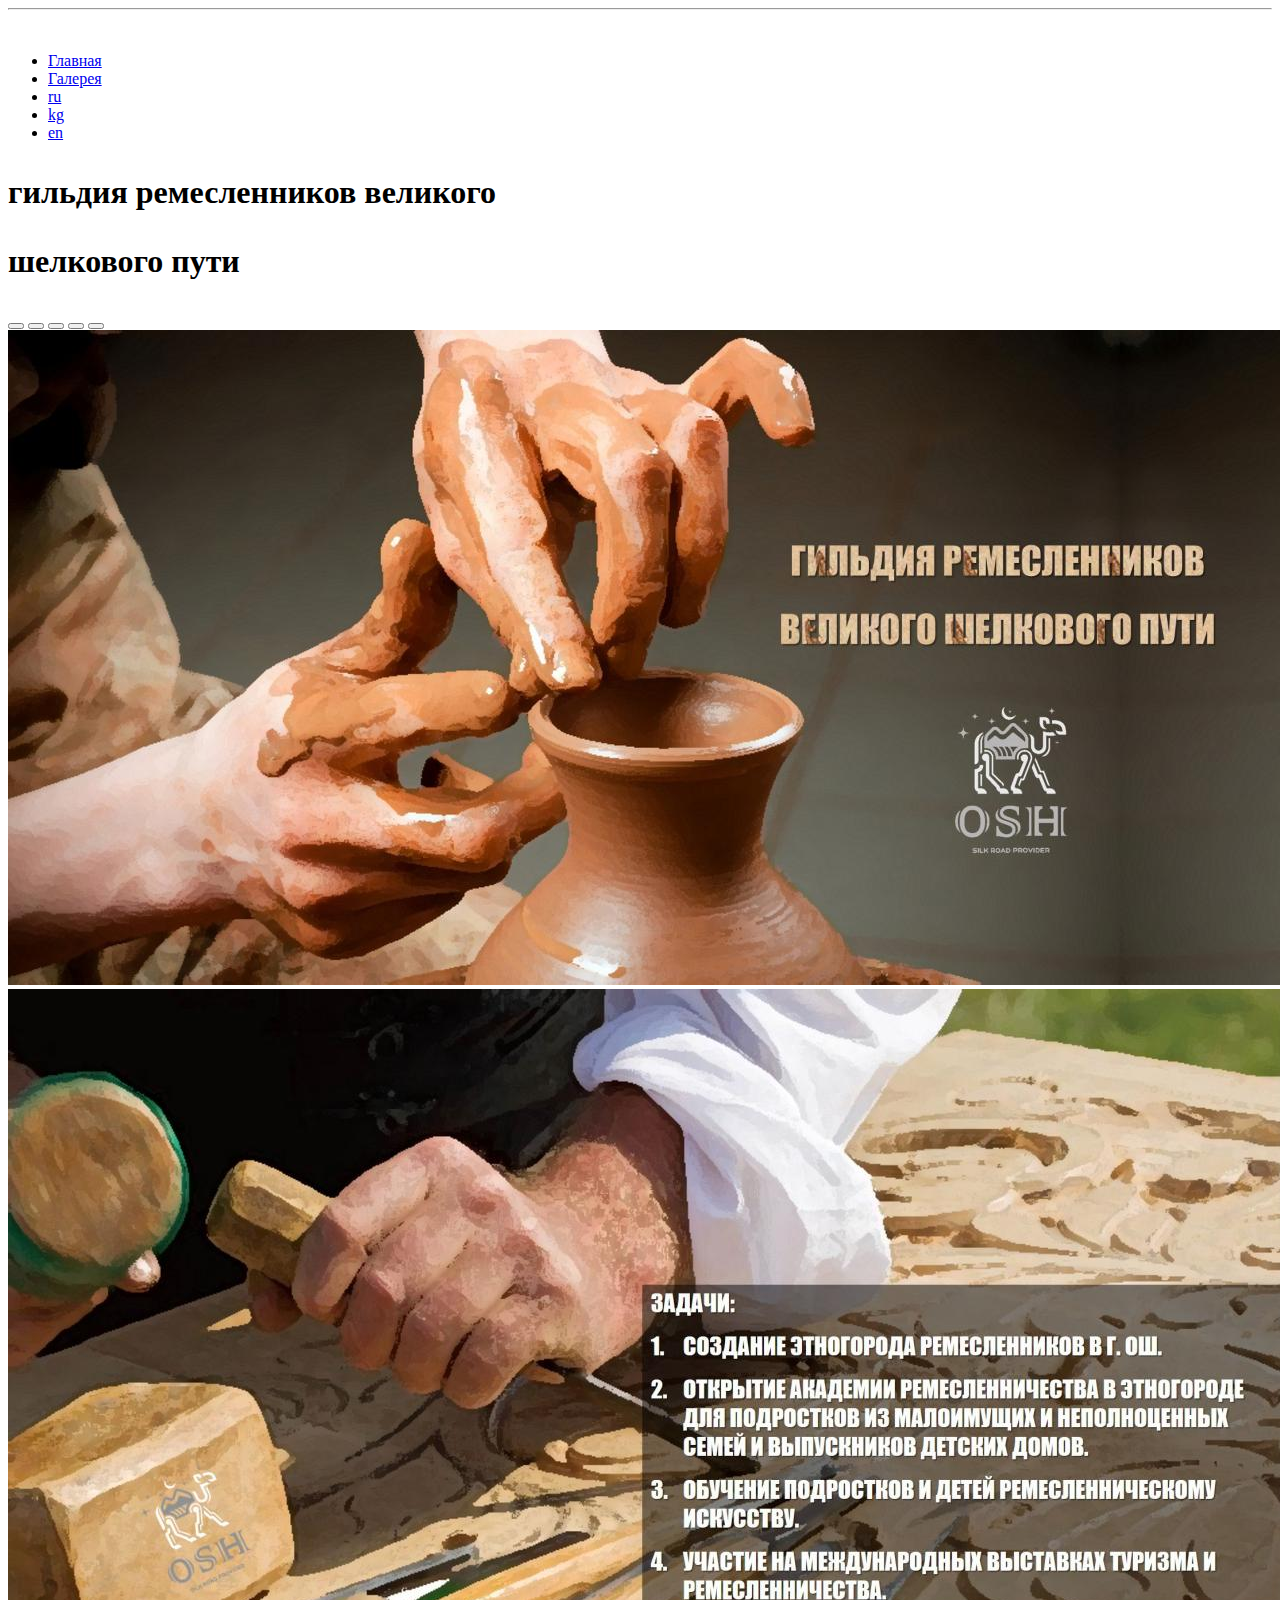
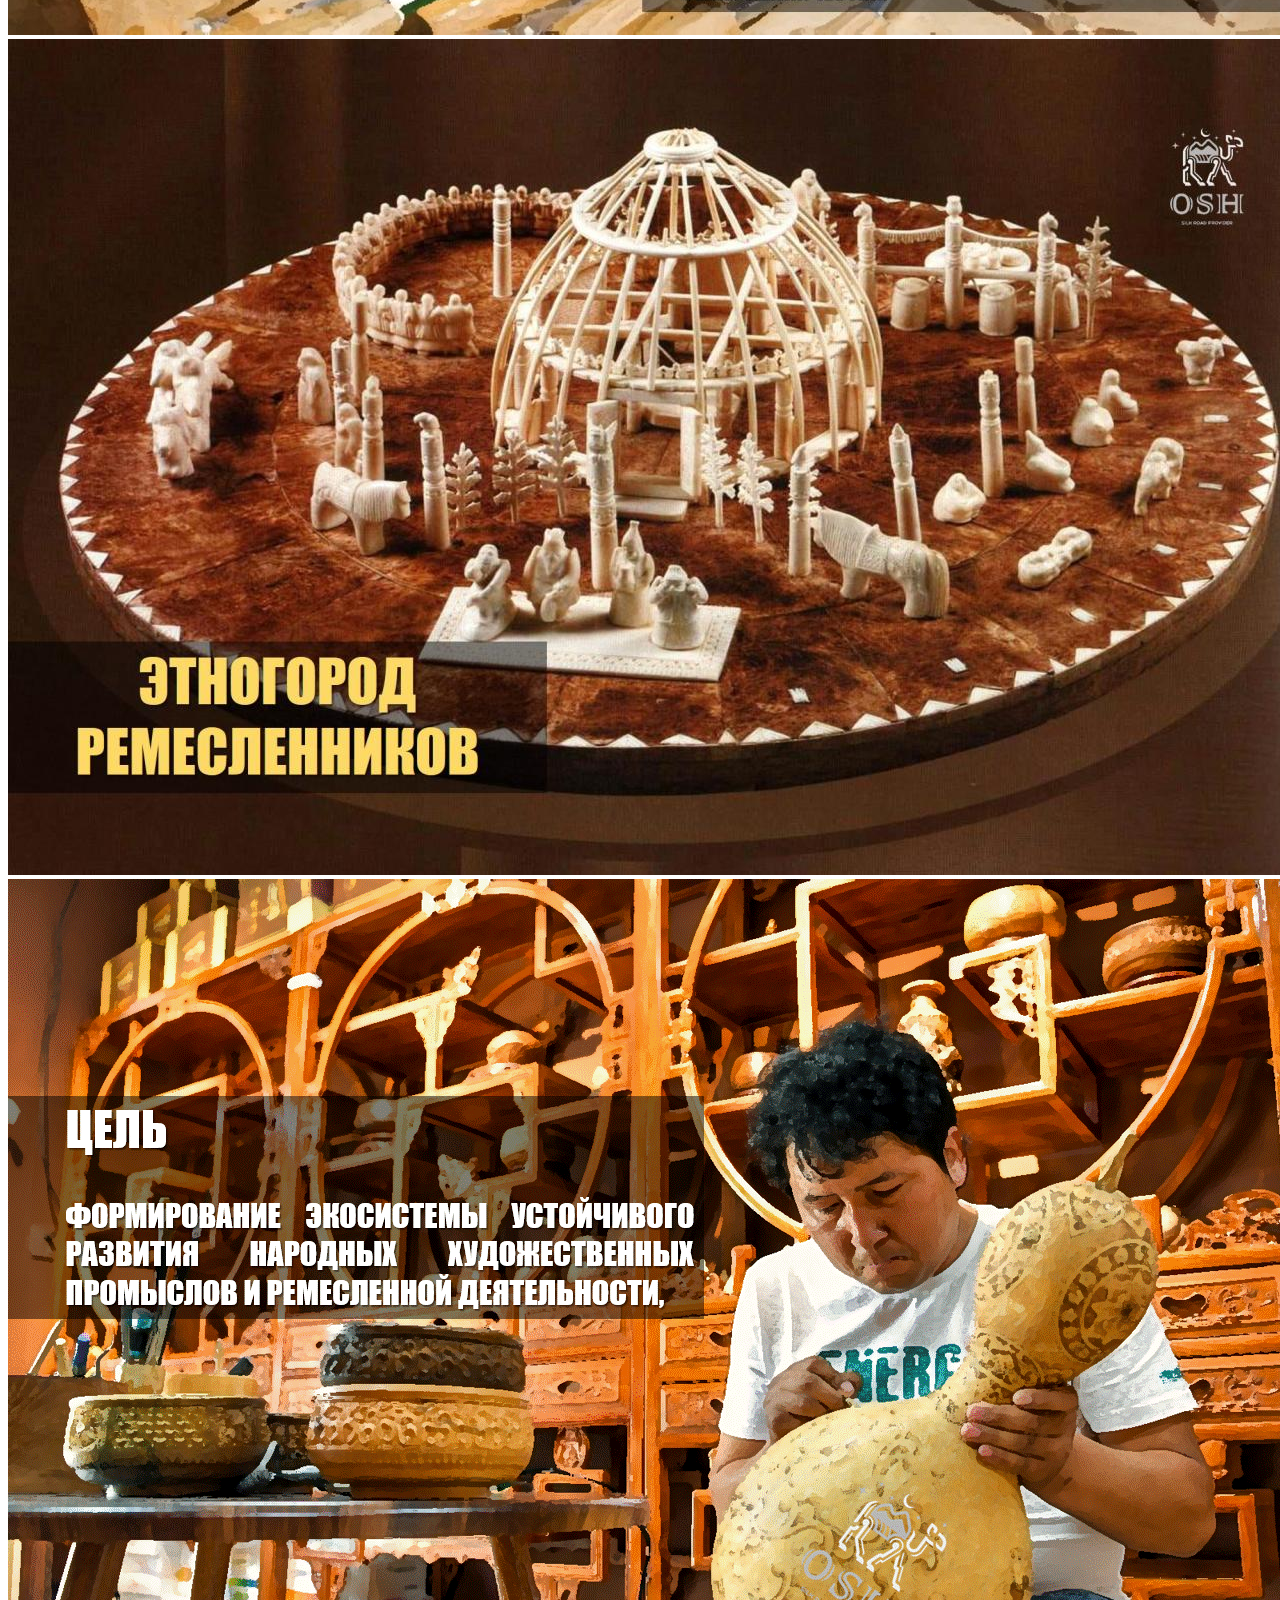
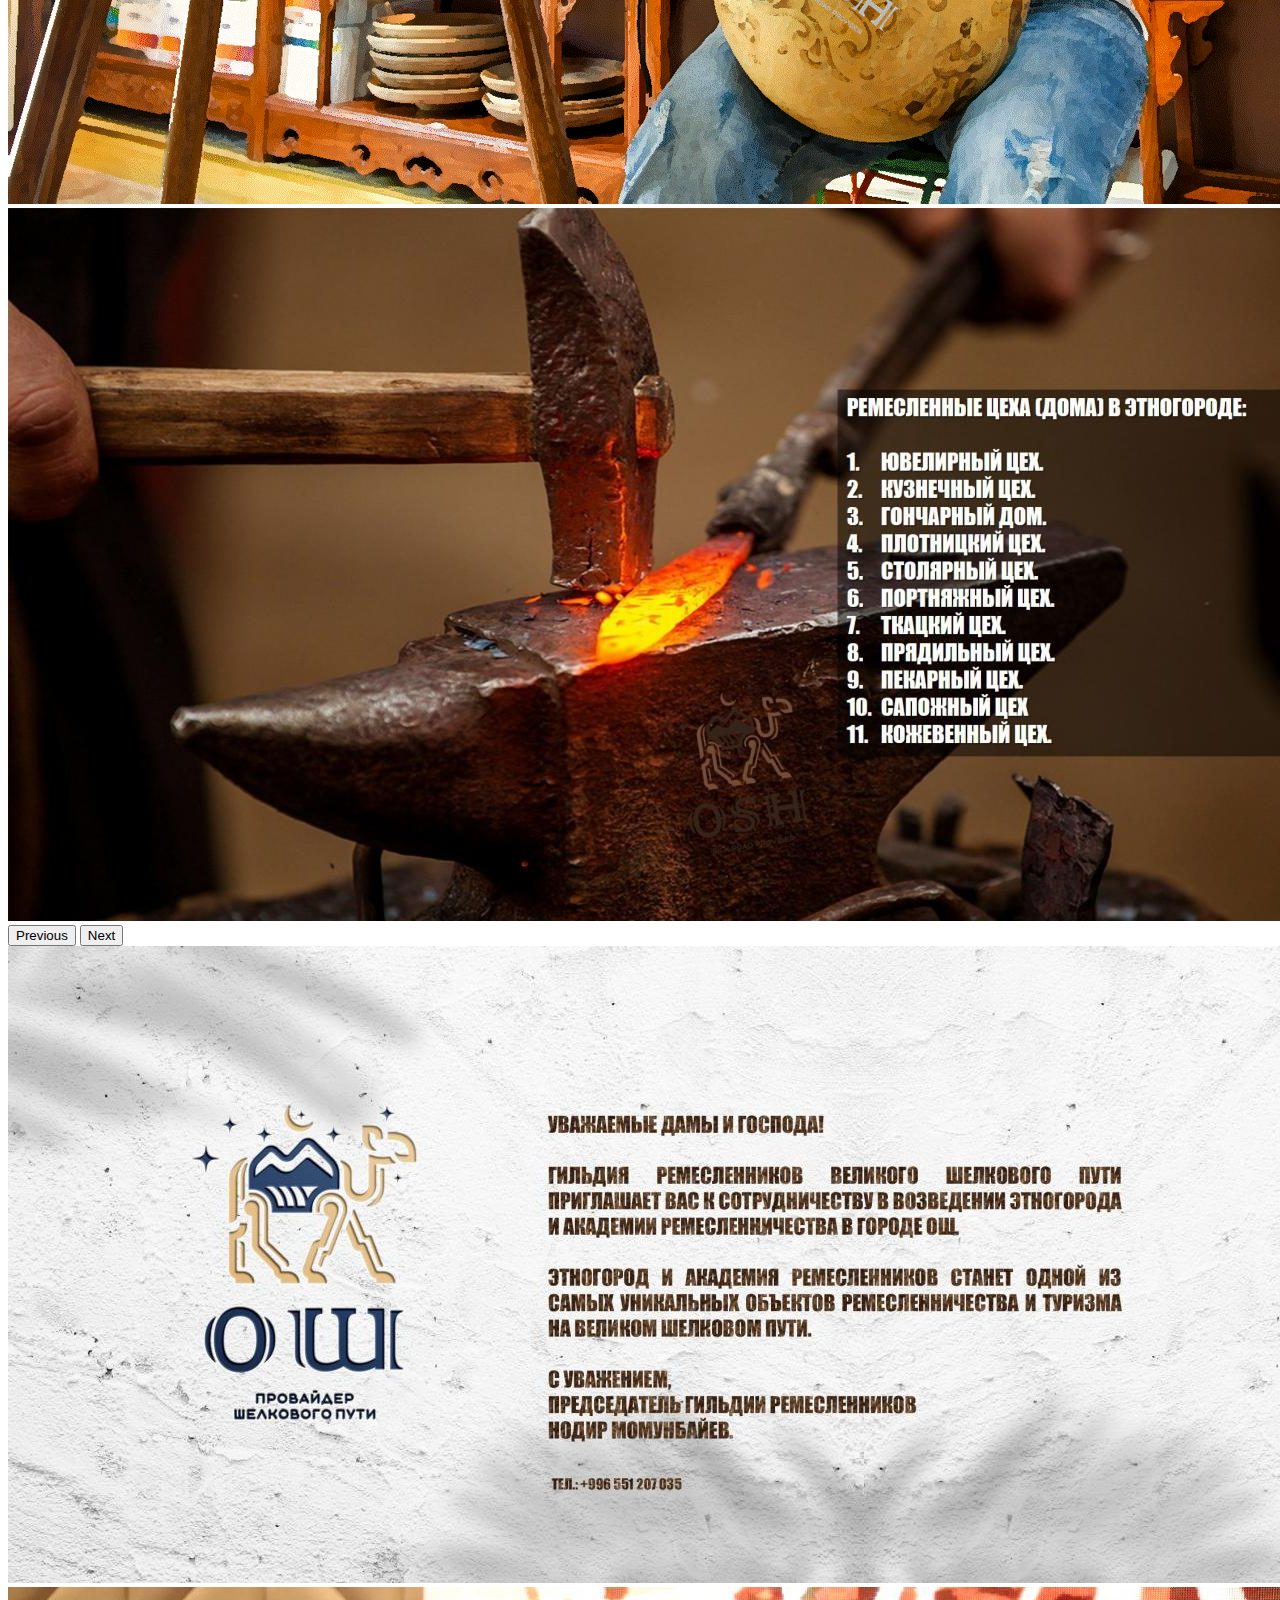
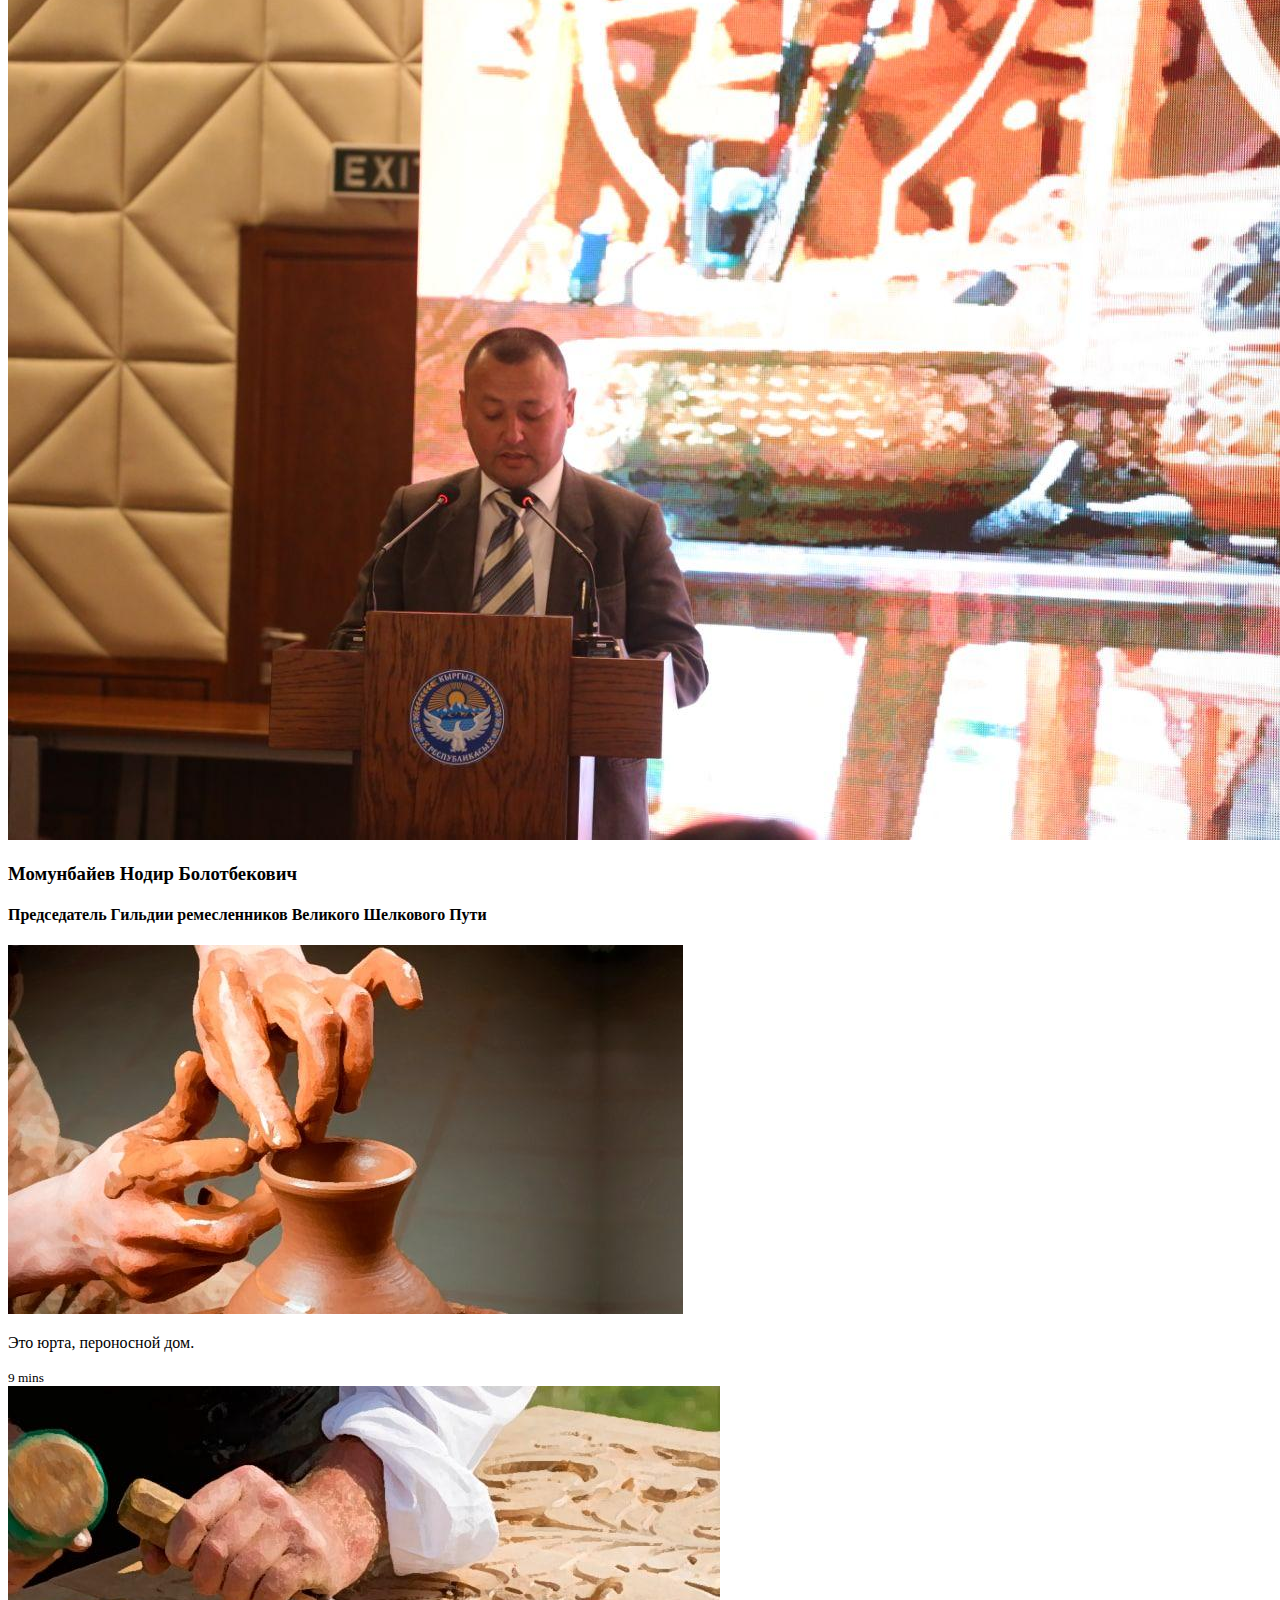
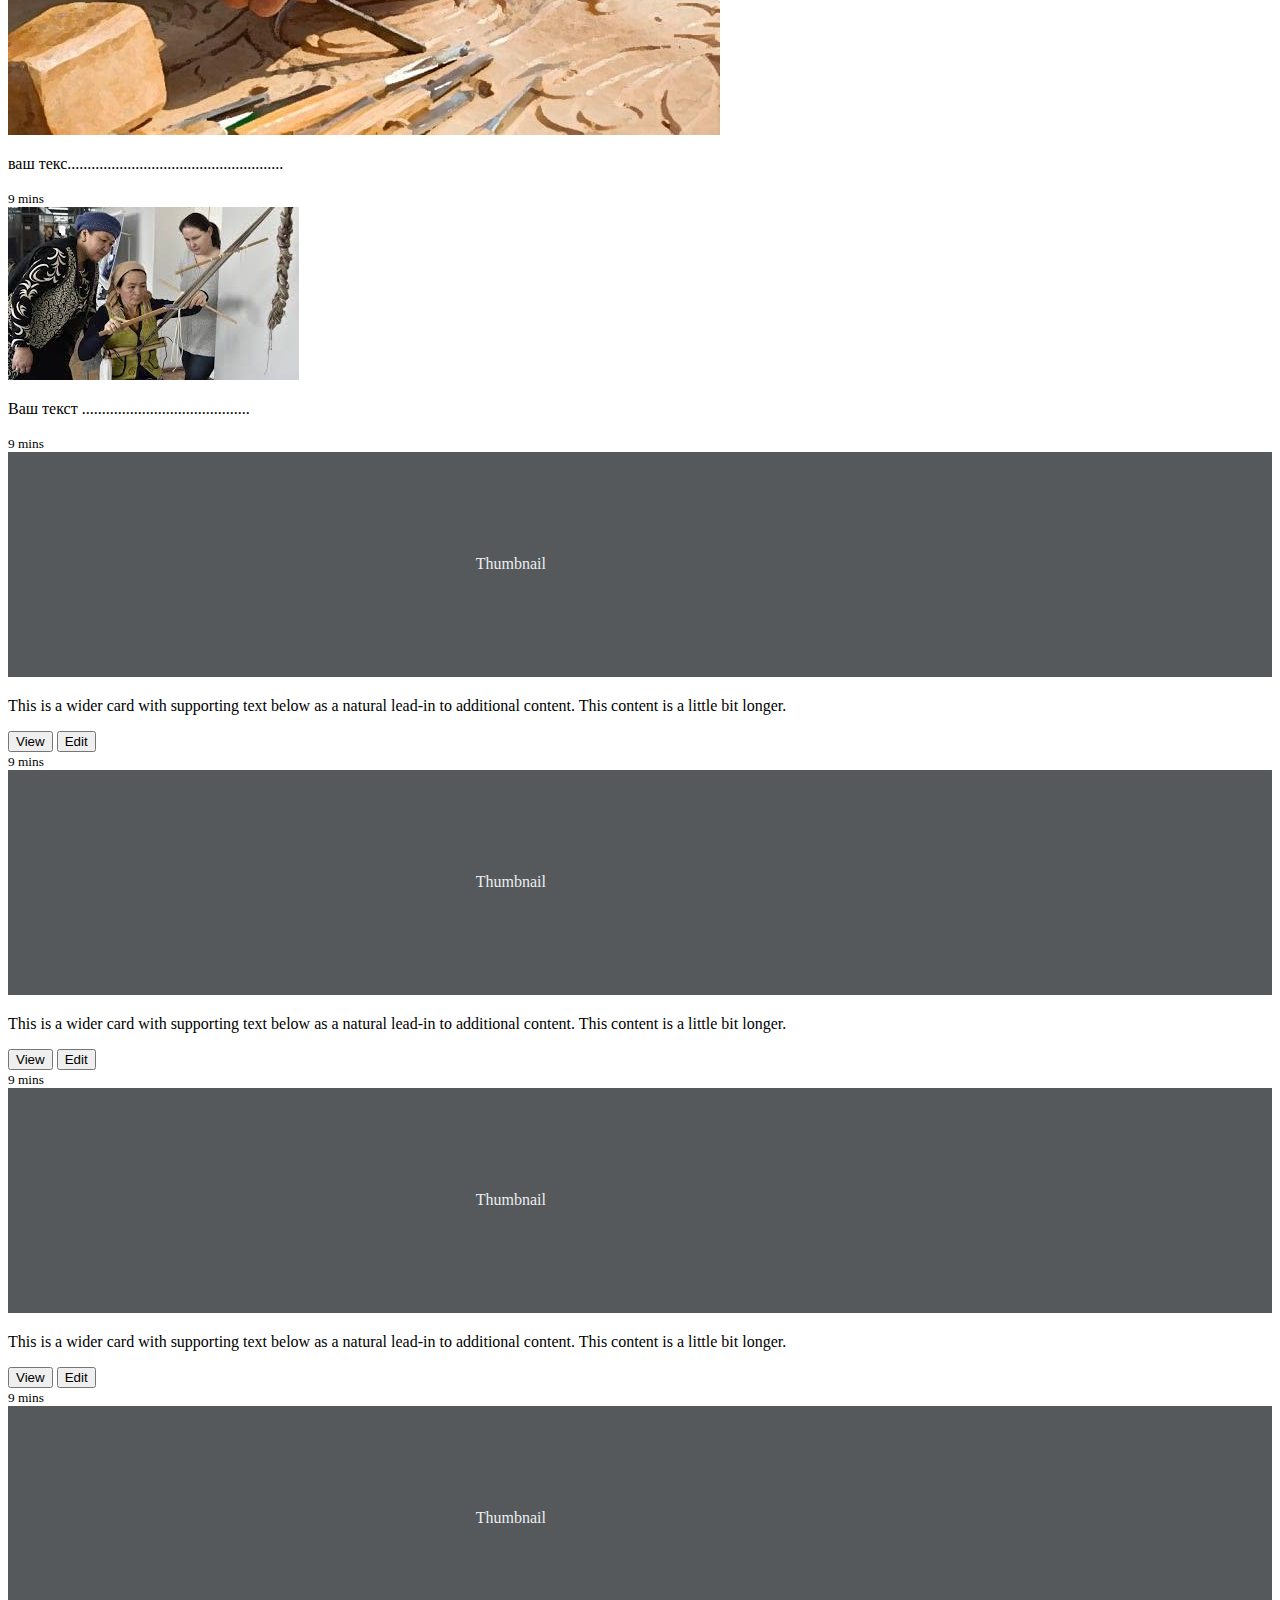
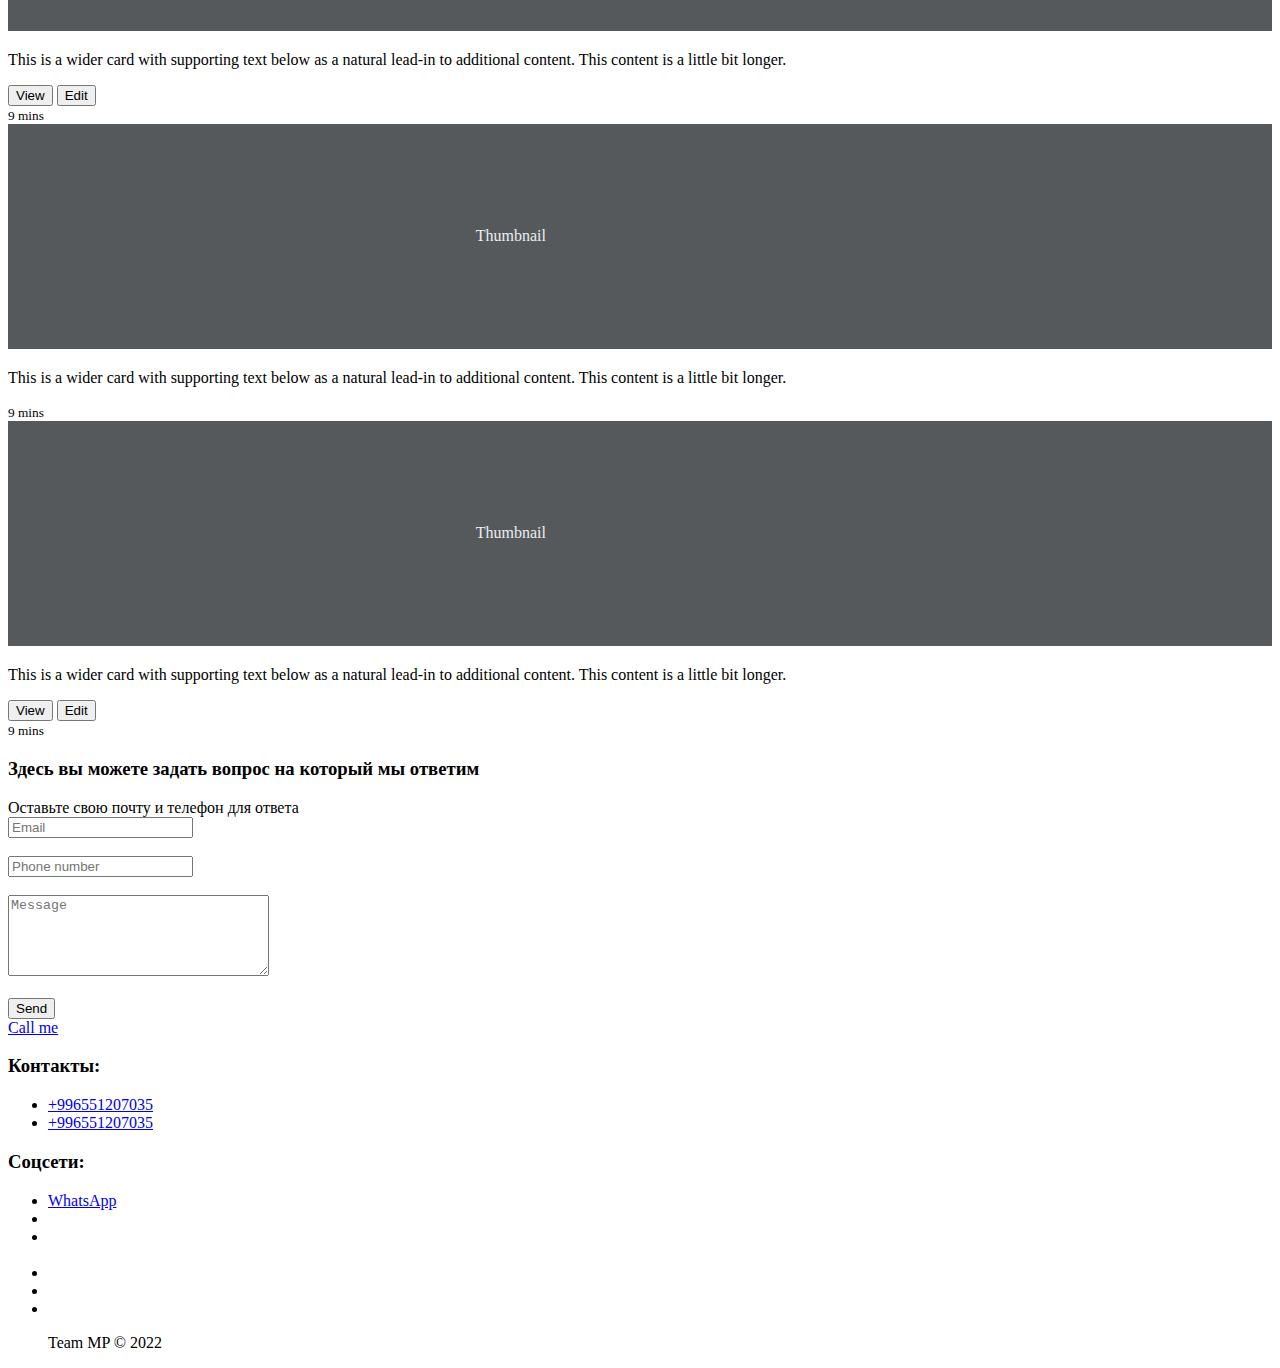
==== ini/templates/index.html @ 73cefdd5 "Initial commit" ====
<!DOCTYPE html>
<html lang="ru">

<head>
    <meta charset="UTF-8">
    <meta http-equiv="X-UA-Compatible" content="IE=edge">
    <link rel="stylesheet" href="styles.css">
    <link href="https://cdn.jsdelivr.net/npm/bootstrap@5.1.3/dist/css/bootstrap.min.css" rel="stylesheet"
        integrity="sha384-1BmE4kWBq78iYhFldvKuhfTAU6auU8tT94WrHftjDbrCEXSU1oBoqyl2QvZ6jIW3" crossorigin="anonymous">
    <link href="https://cdn.jsdelivr.net/npm/bootstrap@5.0.2/dist/css/bootstrap.min.css" rel="stylesheet" integrity="sha384-EVSTQN3/azprG1Anm3QDgpJLIm9Nao0Yz1ztcQTwFspd3yD65VohhpuuCOmLASjC" crossorigin="anonymous">
  
        
    <meta name="viewport"content="width=1200">
    <!-- <meta name="viewport" content="width=device-width, initial-scale=1.0"> -->
    <title>Кыргызская республика общественное объединение гильдия ремесленников великого шелкового пути
    </title>
</head>

<body>
    <div class="container">
        <header>
            <nav class="d-flex justify-content-center py-3 text-light bg-light">
                <hr>
                <div class="nav-logo">
                    <img src="" alt="">
                </div>
                <ul class="nav nav-pills">
                    <li class="nav-item"><a href="#" class="nav-link " aria-current="page">Главная</a></li>
                    <li class="nav-item"><a href="galery.html" class="nav-link">Галерея</a></li>
                    <!-- <li class="nav-item"><a href="#" class="nav-link">Pricing</a></li>
                    <li class="nav-item"><a href="#" class="nav-link">FAQs</a></li>
                    <li class="nav-item"><a href="#" class="nav-link">About</a></li>
                </ul> -->
                <!-- <hr> -->
                <div class="navi1">
                    <li class="navi"><a href="#">ru</a></li>
                    <li class="navi"><a href="indexkg.html">kg</a></li>
                    <li class="navi"><a href="indexen.html">en</a></li>
                  </div>
            </nav>
            <h1 class="kg"><p></p> <p> гильдия ремесленников великого</p> <p> шелкового пути</h1>
         <div class="ca">   <div id="carouselExampleCaptions" class="carousel slide" data-bs-ride="carousel">
            <div class="carousel-indicators">
                <button type="button" data-bs-target="#carouselExampleCaptions" data-bs-slide-to="0" class="active"
                    aria-current="true" aria-label="Slide 1"></button>
                <button type="button" data-bs-target="#carouselExampleCaptions" data-bs-slide-to="1"
                    aria-label="Slide 2"></button>
                <button type="button" data-bs-target="#carouselExampleCaptions" data-bs-slide-to="2"
                    aria-label="Slide 3"></button>
                    <button type="button" data-bs-target="#carouselExampleCaptions" data-bs-slide-to="3"
                    aria-label="Slide 4"></button>
                    <button type="button" data-bs-target="#carouselExampleCaptions" data-bs-slide-to="4"
                    aria-label="Slide 5"></button>
            </div>
            <div class="caru">
            <div class="carousel-inner">
                <div class="carousel-item active">
                    <img src="imag/vaza1.jpg" class="d-block w-100 c" alt="...">
                    <!-- <div class="carousel-caption d-none d-md-block">
                        <h5>First slide label</h5>
                        <p>Some representative placeholder content for the first slide.</p>
                    </div> -->
                </div>
                <div class="carousel-item">
                    <img src="imag/treevaza.jpg" class="d-block w-100 c" alt="...">
                    <!-- <div class="carousel-caption d-none d-md-block">
                        <h5>Second slide label</h5>
                        <p>Some representative placeholder content for the second slide.</p>
                    </div> -->
                </div>
                <div class="carousel-item">
                    <img src="imag/plancity.jpg" class="d-block w-100 c" alt="...">
                    <div class="carousel-caption d-none d-md-block">
                        <!-- <h5>Third slide label</h5>
                        <p>Some representative placeholder content for the third slide.</p> -->
                    </div>
                </div>
                <div class="carousel-item">
                  <img src="imag/manwithvaza.gif" class="d-block w-100 c" alt="...">
                  <!-- <div class="carousel-caption d-none d-md-block">
                      <h5>Second slide label</h5>
                      <p>Some representative placeholder content for the second slide.</p>
                  </div> -->
              </div>
              <div class="carousel-item">
                <img src="imag/hummer1ru.jpg" class="d-block w-100 c" alt="...">
                <!-- <div class="carousel-caption d-none d-md-block">
                    <h5>Second slide label</h5>
                    <p>Some representative placeholder content for the second slide.</p>
                </div> -->
            </div>
              
            </div>
            <button class="carousel-control-prev" type="button" data-bs-target="#carouselExampleCaptions"
                data-bs-slide="prev">
                <span class="carousel-control-prev-icon" aria-hidden="true"></span>
                <span class="visually-hidden">Previous</span>
            </button>
            <button class="carousel-control-next" type="button" data-bs-target="#carouselExampleCaptions"
                data-bs-slide="next">
                <span class="carousel-control-next-icon" aria-hidden="true"></span>
                <span class="visually-hidden">Next</span>
            </button>
        </div></div>
      </div>
            <!-- <div class="container">
                <div class="header_inner">
                   
                    <nav class="nav">
                        <a href="#me" class="nav__link">Обо мне</a>
                        <a href="#thing" class="nav__link">разделы</a>
                        <a href="#contact" class="nav__link"></a>
                    </nav>
       .imgg{
    margin-right: 10%;
}

                </div>
            </div> -->
      <div >
        <img class="camel" src="imag/cameltu.jpg" alt="">
      </div>
  <div class="aboutMe">
    <div class="container">
        <div class="aboutMe__item">
            
            <div class="aboutMe__photo">
                <div data-aos="zoom-out-right">
                <img class="aboutMe__img" src="imag/nodir1.jpg" alt="myfoto">
                </div>
            </div>
            <div class="aboutMe__content">
                <div class="aboutMe__text"><h3>Момунбайев Нодир Болотбекович</h3> 
                    <p>
 
                    <h4><p class="text_google"><strong></strong> </p>
                     
                        <p>Председатель Гильдии ремесленников Великого Шелкового Пути
                     
                        
                </div>
            </div>

        </div>
    </div>
</div>


<div class="con">
    <div class="row row-cols-1 row-cols-sm-2 row-cols-md-3 g-3">
        <div class="col imggg">
          <div class="card shadow-sm imggg" >
            <img src="imag/vaza.jpg">
            <div class="card-body">
              <p class="card-text">Это юрта, пероносной дом.</p>
              <div class="d-flex justify-content-between align-items-center">
                <div class="btn-group">
                 
                </div>
                <small class="text-muted">9 mins</small>
              </div>
            </div>
          </div>
        </div>
        <div class="col">
          <div class="card shadow-sm imggg">

            <img src="imag/w.jpg">

            <div class="card-body">
              <p class="card-text">ваш текс......................................................</p>
              <div class="d-flex justify-content-between align-items-center">
                <div class="btn-group">
               
                </div>
                <small class="text-muted">9 mins</small>
              </div>
            </div>
          </div>
        </div>
        <div class="col">
          <div class="card shadow-sm imggg">
            <img src="imag/exaple.jpeg">

            <div class="card-body">
              <p class="card-text">Ваш текст ..........................................</p>
              <div class="d-flex justify-content-between align-items-center">
                <div class="btn-group">
             
                </div>
                <small class="text-muted">9 mins</small>
              </div>
            </div>
          </div>
        </div>

        <div class="col">
          <div class="card shadow-sm imggg">
            <svg class="bd-placeholder-img card-img-top" width="100%" height="225" xmlns="http://www.w3.org/2000/svg" role="img" aria-label="Placeholder: Thumbnail" preserveAspectRatio="xMidYMid slice" focusable="false"><title>Placeholder</title><rect width="100%" height="100%" fill="#55595c"></rect><text x="37%" y="50%" fill="#eceeef" dy=".3em">Thumbnail</text></svg>

            <div class="card-body">
              <p class="card-text">This is a wider card with supporting text below as a natural lead-in to additional content. This content is a little bit longer.</p>
              <div class="d-flex justify-content-between align-items-center">
                <div class="btn-group">
                  <button type="button" class="btn btn-sm btn-outline-secondary">View</button>
                  <button type="button" class="btn btn-sm btn-outline-secondary">Edit</button>
                </div>
                <small class="text-muted">9 mins</small>
              </div>
            </div>
          </div>
        </div>
        <div class="col">
          <div class="card shadow-sm imggg">
            <svg class="bd-placeholder-img card-img-top" width="100%" height="225" xmlns="http://www.w3.org/2000/svg" role="img" aria-label="Placeholder: Thumbnail" preserveAspectRatio="xMidYMid slice" focusable="false"><title>Placeholder</title><rect width="100%" height="100%" fill="#55595c"></rect><text x="37%" y="50%" fill="#eceeef" dy=".3em">Thumbnail</text></svg>

            <div class="card-body">
              <p class="card-text">This is a wider card with supporting text below as a natural lead-in to additional content. This content is a little bit longer.</p>
              <div class="d-flex justify-content-between align-items-center">
                <div class="btn-group">
                  <button type="button" class="btn btn-sm btn-outline-secondary">View</button>
                  <button type="button" class="btn btn-sm btn-outline-secondary">Edit</button>
                </div>
                <small class="text-muted">9 mins</small>
              </div>
            </div>
          </div>
        </div>
        <div class="col">
          <div class="card shadow-sm imggg">
            <svg class="bd-placeholder-img card-img-top" width="100%" height="225" xmlns="http://www.w3.org/2000/svg" role="img" aria-label="Placeholder: Thumbnail" preserveAspectRatio="xMidYMid slice" focusable="false"><title>Placeholder</title><rect width="100%" height="100%" fill="#55595c"></rect><text x="37%" y="50%" fill="#eceeef" dy=".3em">Thumbnail</text></svg>

            <div class="card-body imggg">
              <p class="card-text">This is a wider card with supporting text below as a natural lead-in to additional content. This content is a little bit longer.</p>
              <div class="d-flex justify-content-between align-items-center">
                <div class="btn-group">
                  <button type="button" class="btn btn-sm btn-outline-secondary">View</button>
                  <button type="button" class="btn btn-sm btn-outline-secondary">Edit</button>
                </div>
                <small class="text-muted">9 mins</small>
              </div>
            </div>
          </div>
        </div>

        <div class="col">
          <div class="card shadow-sm imggg">
            <svg class="bd-placeholder-img card-img-top" width="100%" height="225" xmlns="http://www.w3.org/2000/svg" role="img" aria-label="Placeholder: Thumbnail" preserveAspectRatio="xMidYMid slice" focusable="false"><title>Placeholder</title><rect width="100%" height="100%" fill="#55595c"></rect><text x="37%" y="50%" fill="#eceeef" dy=".3em">Thumbnail</text></svg>

            <div class="card-body">
              <p class="card-text">This is a wider card with supporting text below as a natural lead-in to additional content. This content is a little bit longer.</p>
              <div class="d-flex justify-content-between align-items-center">
                <div class="btn-group">
                  <button type="button" class="btn btn-sm btn-outline-secondary">View</button>
                  <button type="button" class="btn btn-sm btn-outline-secondary">Edit</button>
                </div>
                <small class="text-muted">9 mins</small>
              </div>
            </div>
          </div>
        </div>
        <div class="col">
          <div class="card shadow-sm imggg">
            <svg class="bd-placeholder-img card-img-top" width="100%" height="225" xmlns="http://www.w3.org/2000/svg" role="img" aria-label="Placeholder: Thumbnail" preserveAspectRatio="xMidYMid slice" focusable="false"><title>Placeholder</title><rect width="100%" height="100%" fill="#55595c"></rect><text x="37%" y="50%" fill="#eceeef" dy=".3em">Thumbnail</text></svg>

            <div class="card-body">
              <p class="card-text">This is a wider card with supporting text below as a natural lead-in to additional content. This content is a little bit longer.</p>
              <div class="d-flex justify-content-between align-items-center">
                <div class="btn-group">
            
                </div>
                <small class="text-muted">9 mins</small>
              </div>
            </div>
          </div>
        </div>
        <div class="col">
          <div class="card shadow-sm imggg">
            <svg class="bd-placeholder-img card-img-top" width="100%" height="225" xmlns="http://www.w3.org/2000/svg" role="img" aria-label="Placeholder: Thumbnail" preserveAspectRatio="xMidYMid slice" focusable="false"><title>Placeholder</title><rect width="100%" height="100%" fill="#55595c"></rect><text x="37%" y="50%" fill="#eceeef" dy=".3em">Thumbnail</text></svg>

            <div class="card-body">
              <p class="card-text">This is a wider card with supporting text below as a natural lead-in to additional content. This content is a little bit longer.</p>
              <div class="d-flex justify-content-between align-items-center">
                <div class="btn-group">
                  <button type="button" class="btn btn-sm btn-outline-secondary">View</button>
                  <button type="button" class="btn btn-sm btn-outline-secondary">Edit</button>
                </div>
                <small class="text-muted">9 mins</small>
              </div>
            </div>
          </div>
        </div>
      </div>

</div>
<div class="question">
<div data-aos="fade-up"
     data-aos-duration="2500">

<div class="contact">
    <div class="container">
        <h3 class="d__title">
          Здесь вы можете задать вопрос на который мы ответим
        </h3>

        <div class="d__text">Оставьте свою почту и телефон для ответа</div>
    <div data-aos="fade-up"
     data-aos-duration="3000">

        <form action="formMessage/" method="POST">
         
            <input type="email" placeholder="Email" name="email">
            <br>
            <br>
            <input type="text" placeholder="Phone number" name="phone_number">
             <br>
             <br>
            <textarea name="message" cols="30" rows="5" placeholder="Message"></textarea>
        
        <br>
        <br>
        <button type="submit" class="btn bth--red btn--long">Send</button>
        </form>
    
         <a name="contact"></a> 
         <a class="btn bth--red btn--long"  target="_blank" href="https://wa.me/+996551207035">Call me</a>
    </div>
</div>
</div>
</div>
</div>
<div class="footer-clean">
  <footer>
      <div class="container">
          <div class="row justify-content-center">
              <div class="col-sm-4 col-md-3 item">
                  <h3>Контакты:</h3>
                  <ul>
                      <li><a href="#">+996551207035</a></li>
                      <li><a href="#">+996551207035</a></li>
                      
                  </ul>
              </div>
              <div class="col-sm-4 col-md-3 item">
                  <h3>Соцсети:</h3>
                  <ul>
                      <li><a target="_blank" href="https://wa.me/+996551207035">WhatsApp</a></li>
                      <li><a href="#"></a></li>
                      <li><a href="#"></a></li>
                  </ul>
              </div>
              <div class="col-sm-4 col-md-3 item">
                  <h3></h3>
                  <ul>
                      <li><a href="#"></a></li>
                      <li><a href="#"></a></li>
                      <li><a href="#"></a></li>
                      <p class="copyright">Team MP © 2022</p>
                  </ul>
              </div>  
          </div>
      </div>
  </footer>
</div>
<script src="https://cdnjs.cloudflare.com/ajax/libs/jquery/3.2.1/jquery.min.js"></script>
<script src="https://cdnjs.cloudflare.com/ajax/libs/twitter-bootstrap/4.1.3/js/bootstrap.bundle.min.js"></script>


    </div>
    
    </header>
    <script src="https://unpkg.com/aos@2.3.1/dist/aos.js"></script>

    <script src="https://cdn.jsdelivr.net/npm/@popperjs/core@2.10.2/dist/umd/popper.min.js"
    integrity="sha384-7+zCNj/IqJ95wo16oMtfsKbZ9ccEh31eOz1HGyDuCQ6wgnyJNSYdrPa03rtR1zdB"
    crossorigin="anonymous"></script>
    <script src="https://cdn.jsdelivr.net/npm/bootstrap@5.1.3/dist/js/bootstrap.min.js"
    integrity="sha384-QJHtvGhmr9XOIpI6YVutG+2QOK9T+ZnN4kzFN1RtK3zEFEIsxhlmWl5/YESvpZ13"
    crossorigin="anonymous"></script>
    <script src="https://cdnjs.cloudflare.com/ajax/libs/jquery/3.2.1/jquery.min.js"></script>
    <script src="https://unpkg.com/aos@2.3.1/dist/aos.js"></script>
    
    <script>
    AOS.init();
    </script>
    <script>
      AOS.init();
    </script>
</body>

</html>
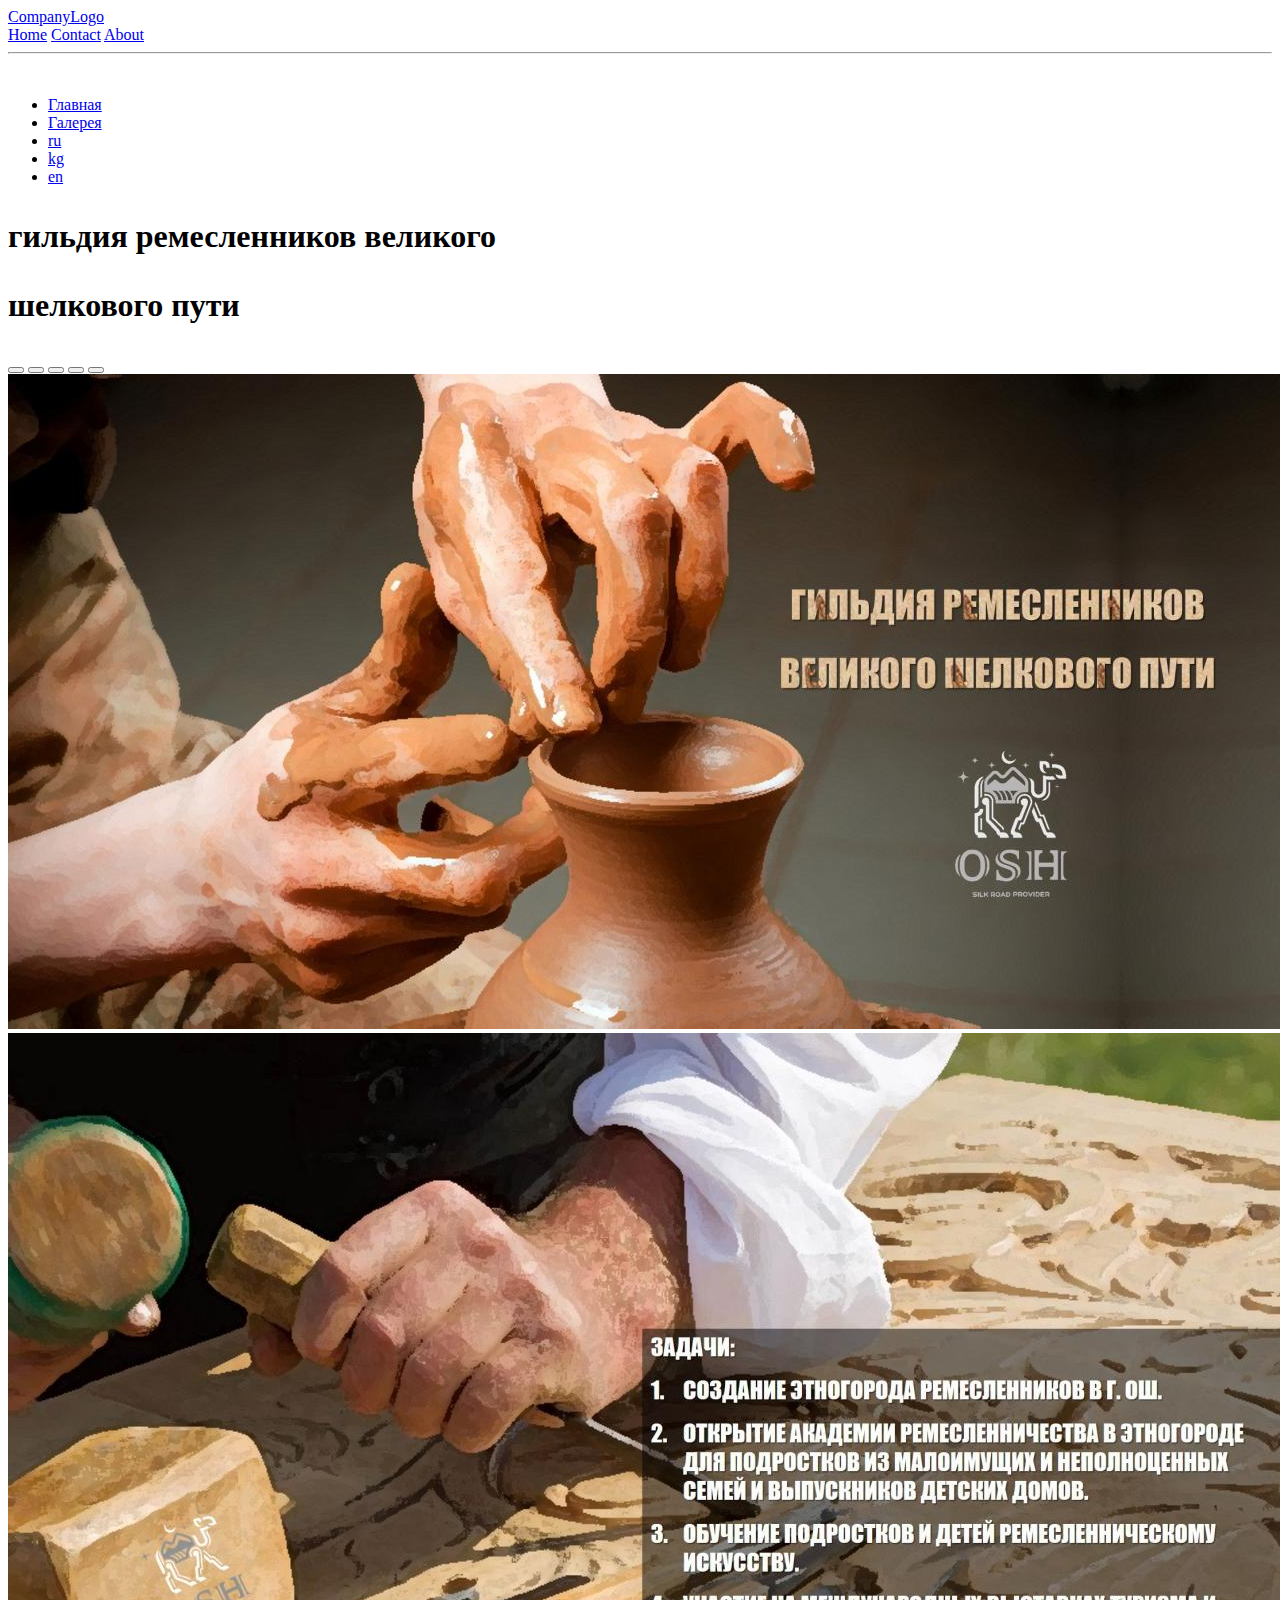
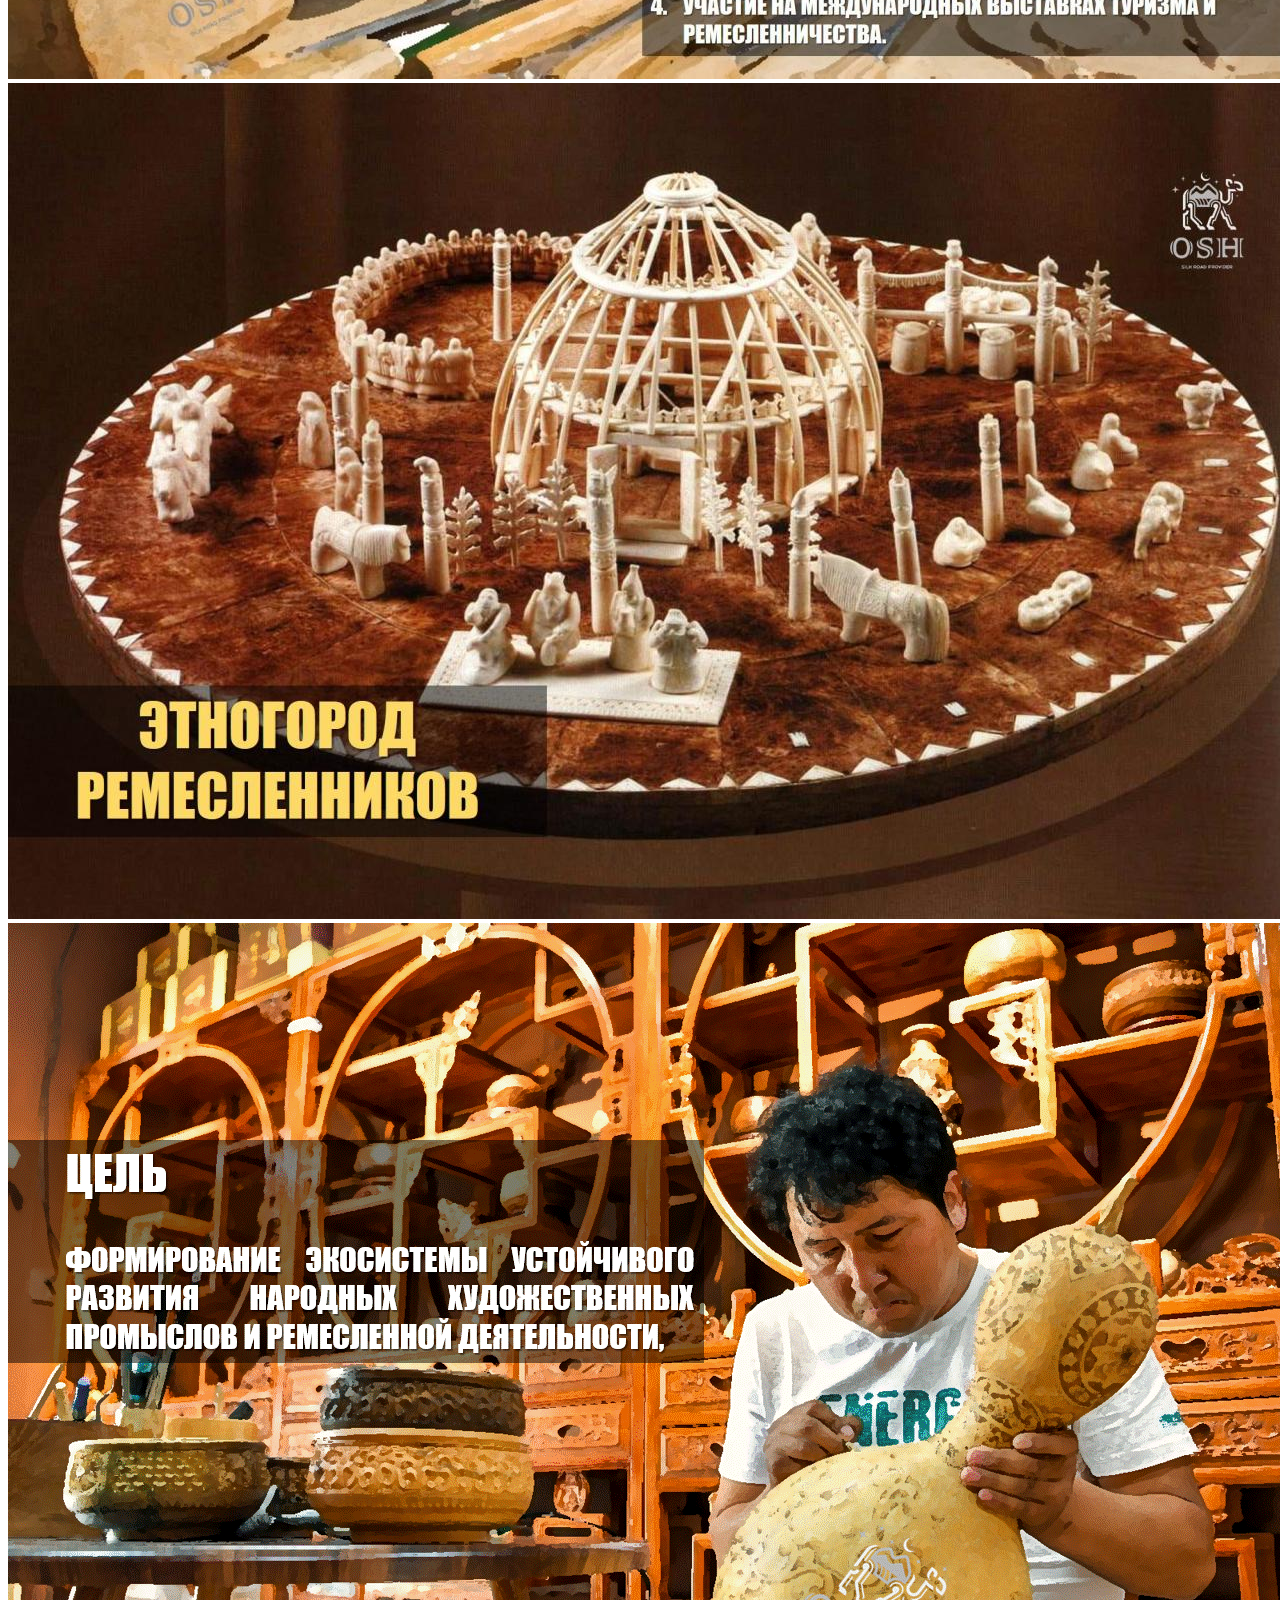
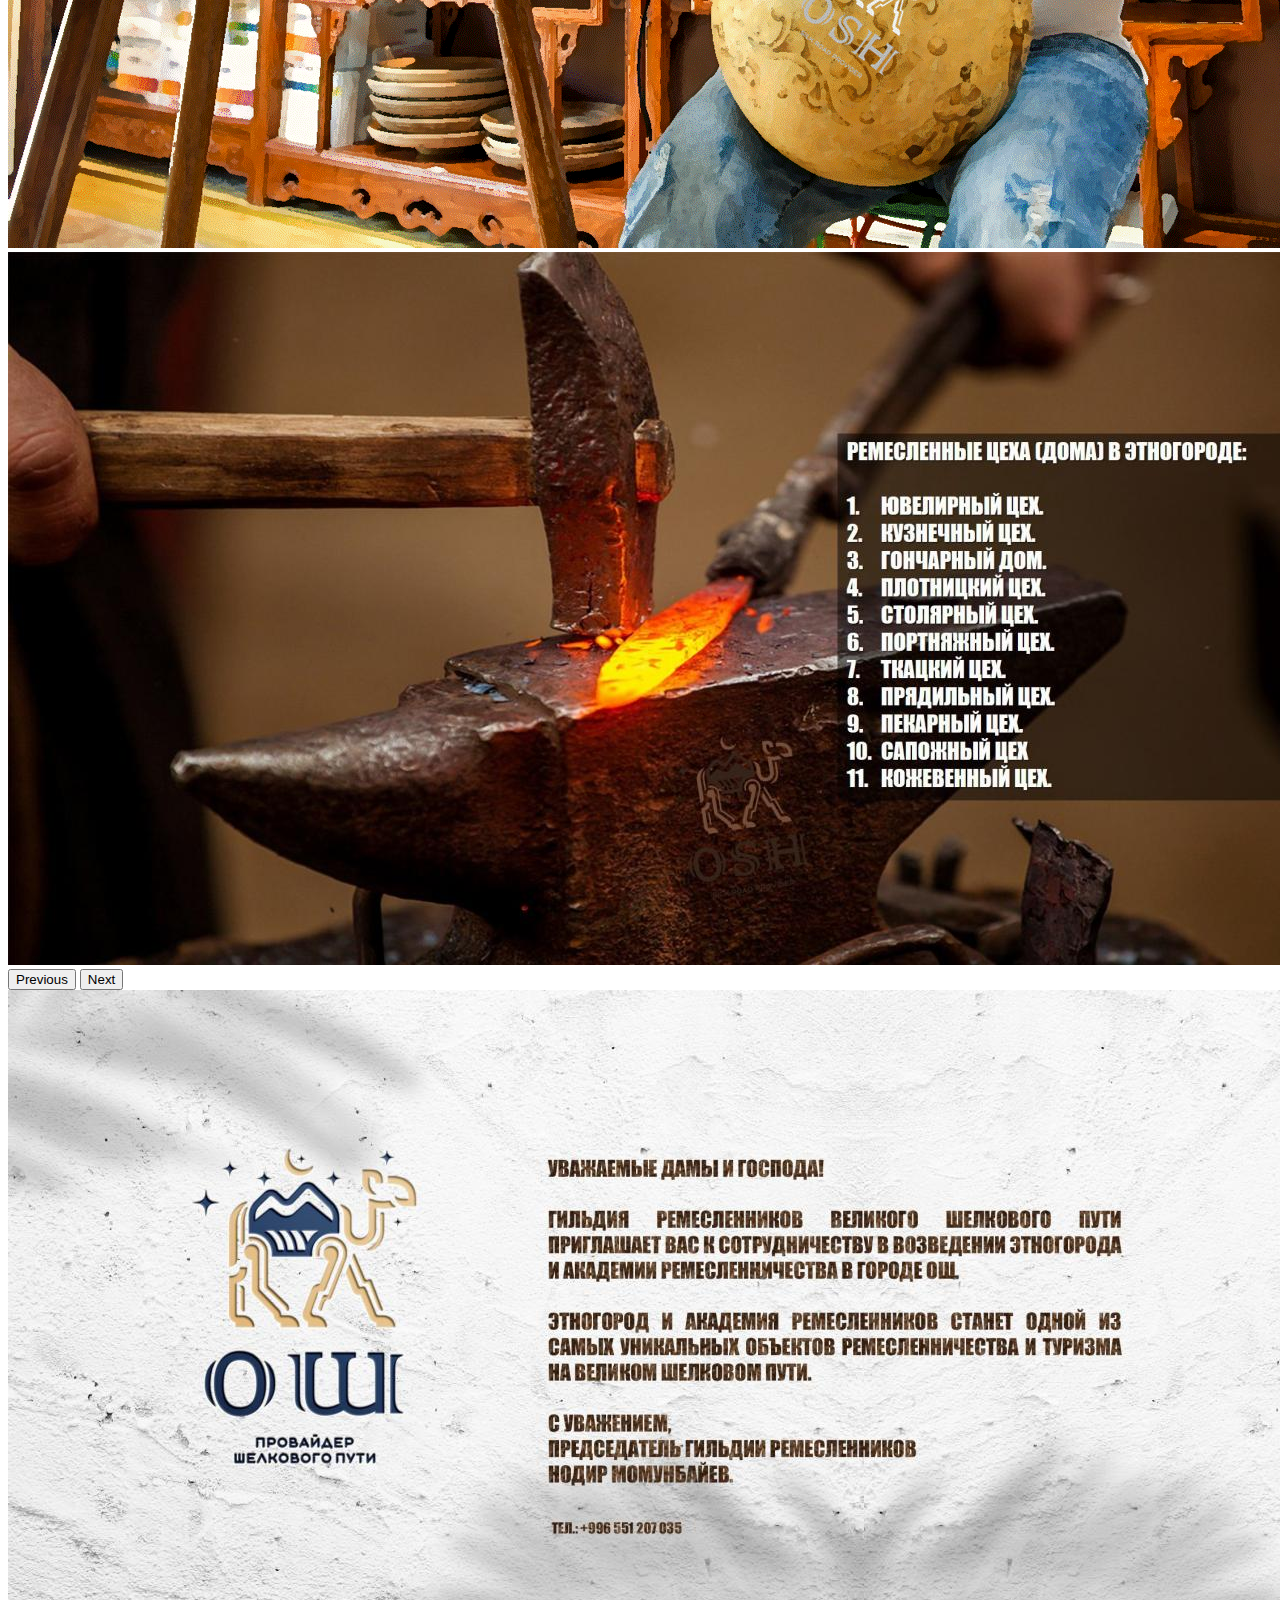
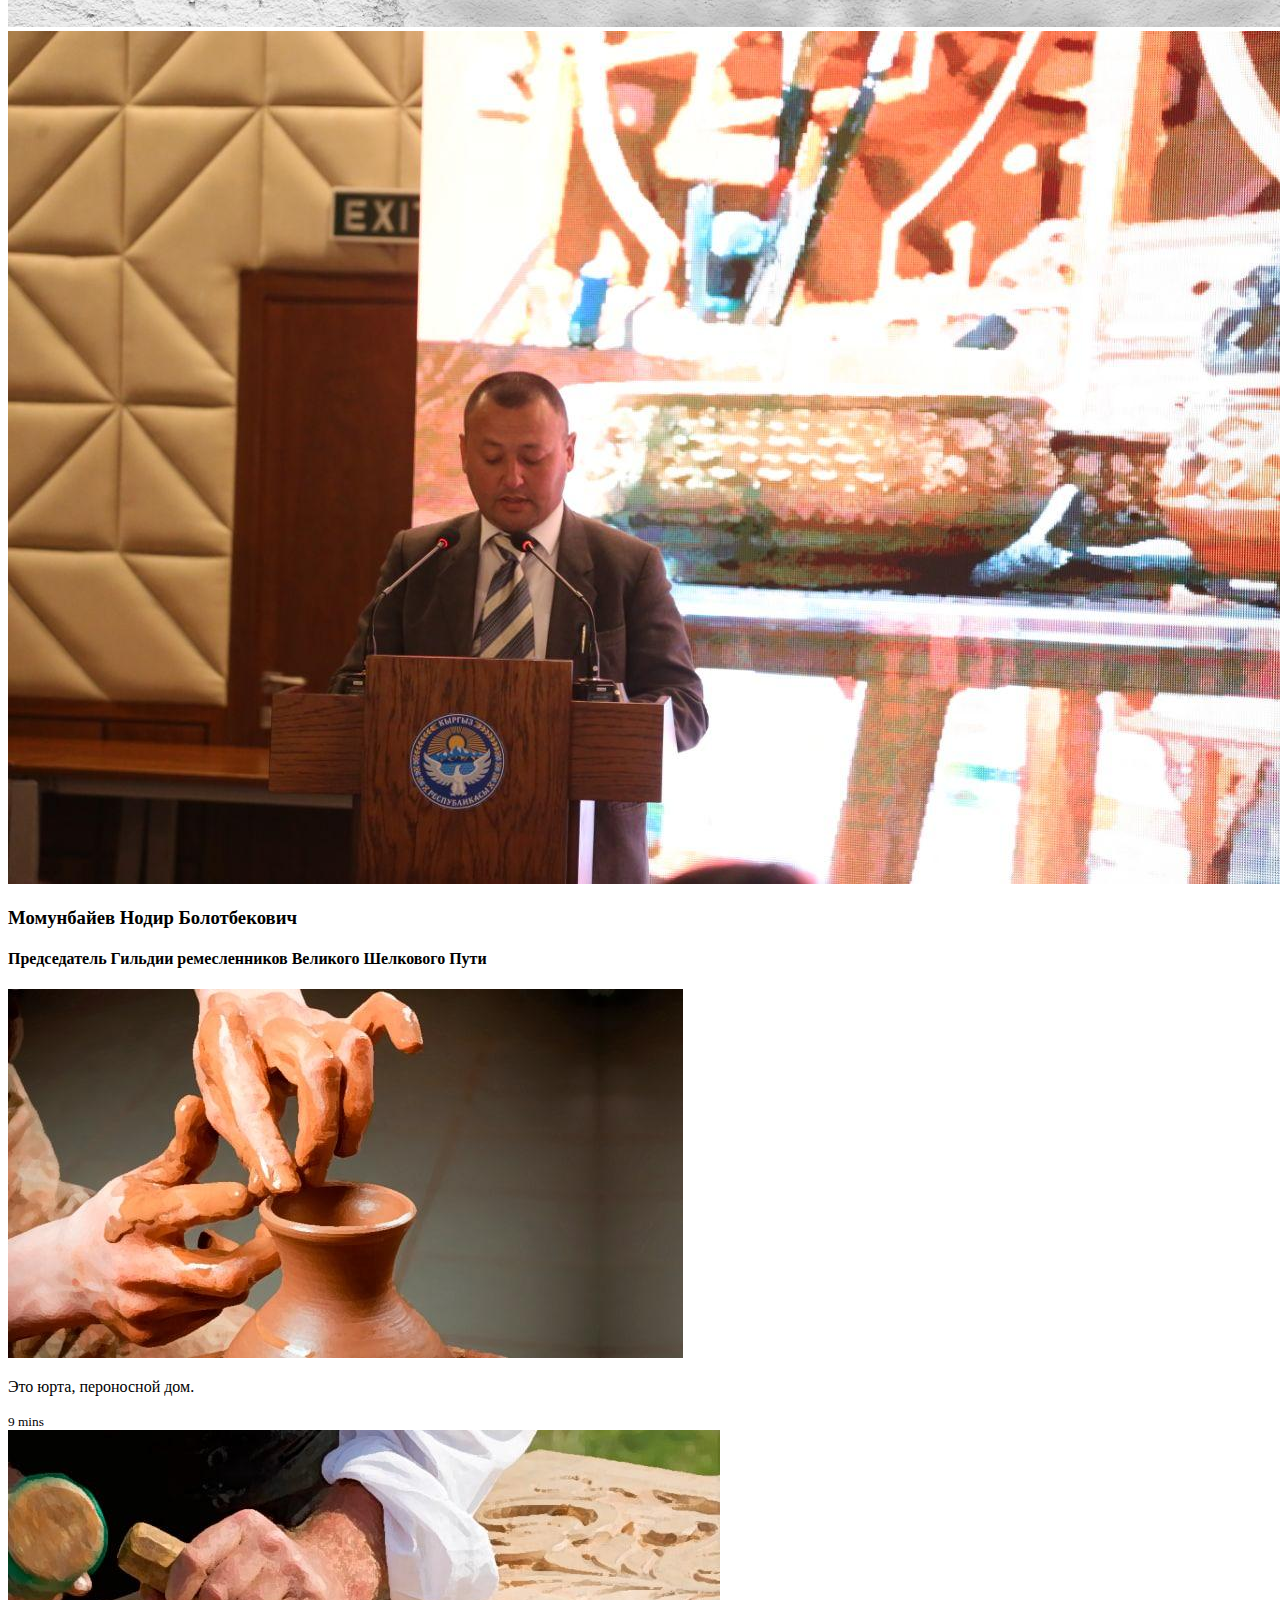
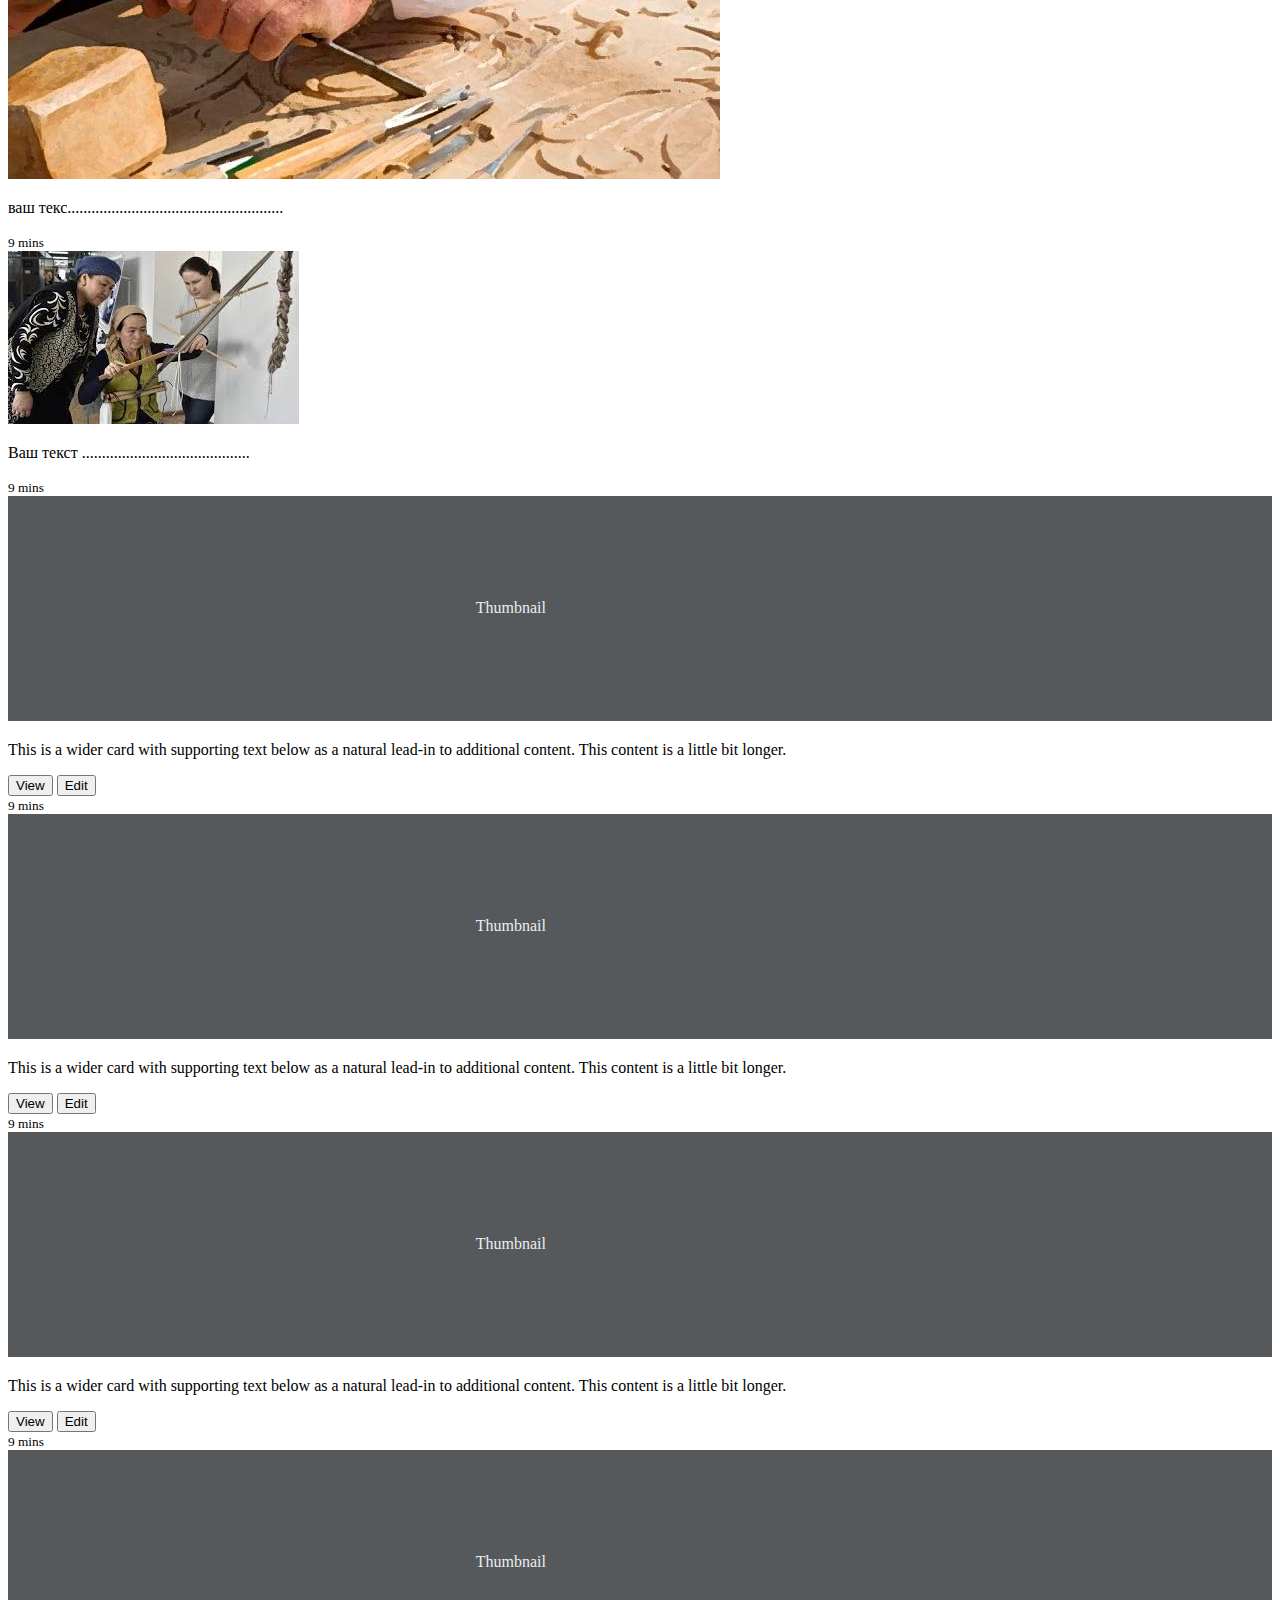
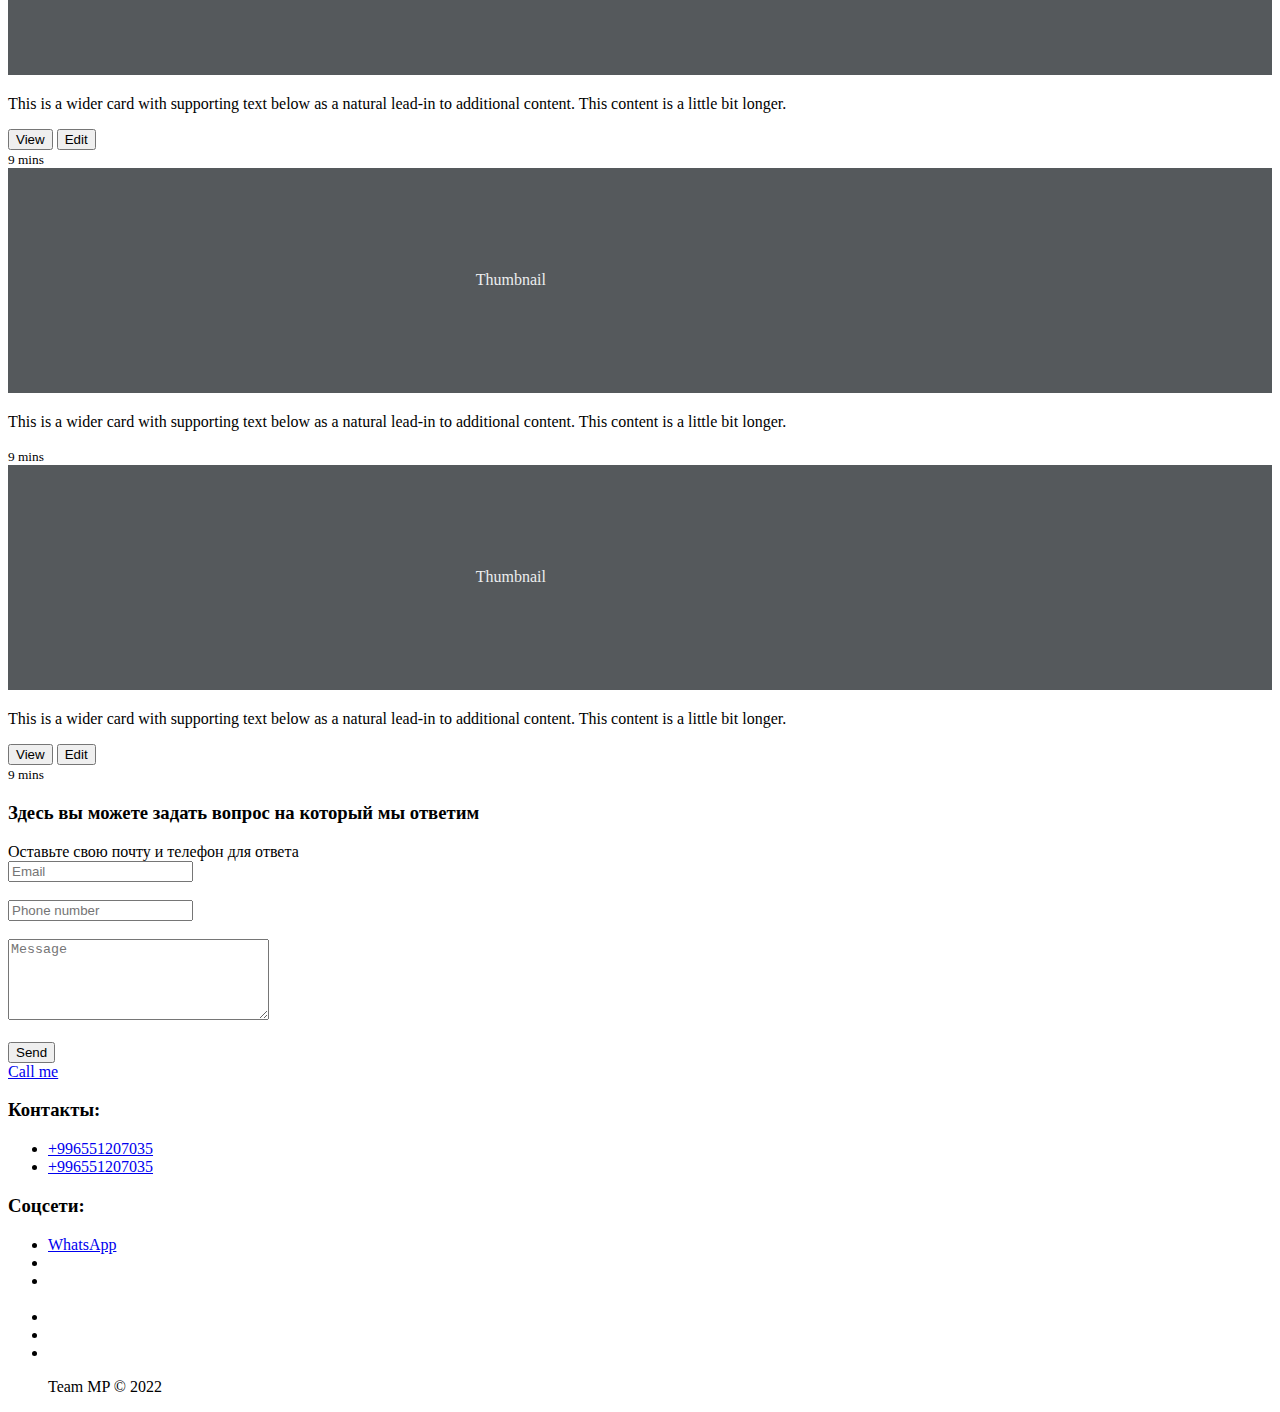
==== commit 388f4e9b: "camit" ====
--- a/ini/templates/index.html
+++ b/ini/templates/index.html
@@ -4,7 +4,8 @@
 <head>
     <meta charset="UTF-8">
     <meta http-equiv="X-UA-Compatible" content="IE=edge">
-    <link rel="stylesheet" href="styles.css">
+    <link rel="stylesheet" href="/static/css/styles.css">
+    <link rel="stylesheet" href="/static/css/header.css">
     <link href="https://cdn.jsdelivr.net/npm/bootstrap@5.1.3/dist/css/bootstrap.min.css" rel="stylesheet"
         integrity="sha384-1BmE4kWBq78iYhFldvKuhfTAU6auU8tT94WrHftjDbrCEXSU1oBoqyl2QvZ6jIW3" crossorigin="anonymous">
     <link href="https://cdn.jsdelivr.net/npm/bootstrap@5.0.2/dist/css/bootstrap.min.css" rel="stylesheet" integrity="sha384-EVSTQN3/azprG1Anm3QDgpJLIm9Nao0Yz1ztcQTwFspd3yD65VohhpuuCOmLASjC" crossorigin="anonymous">
@@ -17,16 +18,24 @@
 </head>
 
 <body>
+  <div class="header">
+    <a href="#default" class="logo">CompanyLogo</a>
+    <div class="header-right">
+      <a class="active" href="#home">Home</a>
+      <a href="#contact">Contact</a>
+      <a href="#about">About</a>
+    </div>
+  </div>
     <div class="container">
         <header>
             <nav class="d-flex justify-content-center py-3 text-light bg-light">
                 <hr>
                 <div class="nav-logo">
-                    <img src="" alt="">
+                    <img src="">
                 </div>
                 <ul class="nav nav-pills">
-                    <li class="nav-item"><a href="#" class="nav-link " aria-current="page">Главная</a></li>
-                    <li class="nav-item"><a href="galery.html" class="nav-link">Галерея</a></li>
+                    <li class="nav-item"><a href="/" class="nav-link " aria-current="page">Главная</a></li>
+                    <li class="nav-item"><a href="galery/" class="nav-link">Галерея</a></li>
                     <!-- <li class="nav-item"><a href="#" class="nav-link">Pricing</a></li>
                     <li class="nav-item"><a href="#" class="nav-link">FAQs</a></li>
                     <li class="nav-item"><a href="#" class="nav-link">About</a></li>
@@ -34,10 +43,11 @@
                 <!-- <hr> -->
                 <div class="navi1">
                     <li class="navi"><a href="#">ru</a></li>
-                    <li class="navi"><a href="indexkg.html">kg</a></li>
-                    <li class="navi"><a href="indexen.html">en</a></li>
+                    <li class="navi"><a href="indexkg/">kg</a></li>
+                    <li class="navi"><a href="indexen/">en</a></li>
                   </div>
             </nav>
+          </header>
             <h1 class="kg"><p></p> <p> гильдия ремесленников великого</p> <p> шелкового пути</h1>
          <div class="ca">   <div id="carouselExampleCaptions" class="carousel slide" data-bs-ride="carousel">
             <div class="carousel-indicators">
@@ -367,8 +377,6 @@
 
 
     </div>
-    
-    </header>
     <script src="https://unpkg.com/aos@2.3.1/dist/aos.js"></script>
 
     <script src="https://cdn.jsdelivr.net/npm/@popperjs/core@2.10.2/dist/umd/popper.min.js"
